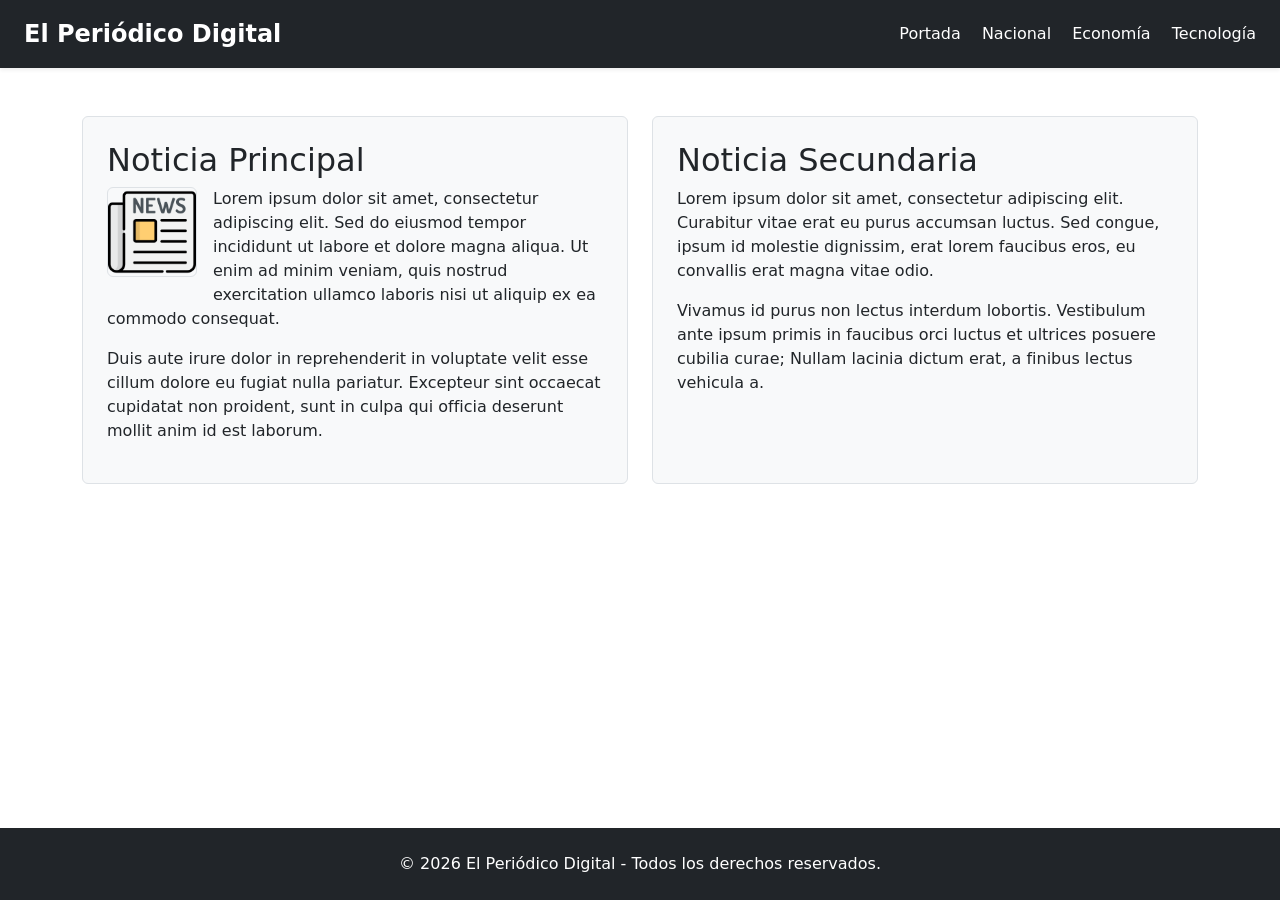
==== ACP/Grid/periodico.html @ 6537dc25 "ACP" ====
<!DOCTYPE html>
<html lang="es">
<head>
    <meta charset="UTF-8">
    <meta name="viewport" content="width=device-width, initial-scale=1.0">
    <title>Estructura Periódico</title>

    <!-- Icono de la pestaña -->
    <link rel="icon" type="image/png" href="assets/img/favicon.png">

    <!-- Estilos de Bootstrap -->
    <link href="https://cdn.jsdelivr.net/npm/bootstrap@5.3.3/dist/css/bootstrap.min.css" rel="stylesheet" integrity="sha384-QWTKZyjpPEjISv5WaRU9OFeRpok6YctnYmDr5pNlyT2bRjXh0JMhjY6hW+ALEwIH" crossorigin="anonymous">

    <!-- Mis estilos personalizados -->
    <link rel="stylesheet" href="assets/css/generic.css">
</head>
<body class="min-vh-100 d-flex flex-column">

    <!-- Menú superior que ocupa todo el ancho de la página -->
    <header class="w-100 bg-dark text-white py-3 shadow-sm">
        <div class="container-fluid px-4 d-flex justify-content-between align-items-center">
            <span class="fs-4 fw-bold">El Periódico Digital</span>
            <nav>
                <a href="#" class="text-white text-decoration-none me-3">Portada</a>
                <a href="#" class="text-white text-decoration-none me-3">Nacional</a>
                <a href="#" class="text-white text-decoration-none me-3">Economía</a>
                <a href="#" class="text-white text-decoration-none">Tecnología</a>
            </nav>
        </div>
    </header>

    <!-- Contenedor central (flex-grow-1 para empujar el pie al fondo) -->
    <main class="container my-5 flex-grow-1">
        <div class="row g-4">
            <!-- Columna izquierda: 50% con imagen flotando a la izquierda -->
            <article class="col-md-6">
                <div class="p-4 bg-light border rounded h-100">
                    <h2>Noticia Principal</h2>
                    <!-- Imagen flotando a la izquierda con margen derecho e inferior -->
                    <img src="news.png" alt="Icono noticia" class="float-start me-3 mb-2 rounded border" width="90" height="90">
                    <p>Lorem ipsum dolor sit amet, consectetur adipiscing elit. Sed do eiusmod tempor incididunt ut labore et dolore magna aliqua. Ut enim ad minim veniam, quis nostrud exercitation ullamco laboris nisi ut aliquip ex ea commodo consequat.</p>
                    <p>Duis aute irure dolor in reprehenderit in voluptate velit esse cillum dolore eu fugiat nulla pariatur. Excepteur sint occaecat cupidatat non proident, sunt in culpa qui officia deserunt mollit anim id est laborum.</p>
                </div>
            </article>

            <!-- Columna derecha: 50% -->
            <article class="col-md-6">
                <div class="p-4 bg-light border rounded h-100">
                    <h2>Noticia Secundaria</h2>
                    <p>Lorem ipsum dolor sit amet, consectetur adipiscing elit. Curabitur vitae erat eu purus accumsan luctus. Sed congue, ipsum id molestie dignissim, erat lorem faucibus eros, eu convallis erat magna vitae odio.</p>
                    <p>Vivamus id purus non lectus interdum lobortis. Vestibulum ante ipsum primis in faucibus orci luctus et ultrices posuere cubilia curae; Nullam lacinia dictum erat, a finibus lectus vehicula a.</p>
                </div>
            </article>
        </div>
    </main>

    <!-- Pie de página que ocupa todo el ancho de la página y queda al fondo -->
    <footer class="w-100 bg-dark text-white text-center py-4 mt-auto">
        <div class="container-fluid">
            <p class="mb-0">© 2026 El Periódico Digital - Todos los derechos reservados.</p>
        </div>
    </footer>

    <!-- Librería JS de Bootstrap -->
    <script src="https://cdn.jsdelivr.net/npm/bootstrap@5.3.3/dist/js/bootstrap.bundle.min.js" integrity="sha384-YvpcrYf0tY3lHB60NNkmXc5s9fDVZLESaAA55NDzOxhy9GkcIdslK1eN7N6jIeHz" crossorigin="anonymous"></script>

    <!-- Mi script JS -->
    <script src="assets/js/master.js"></script>
</body>
</html>
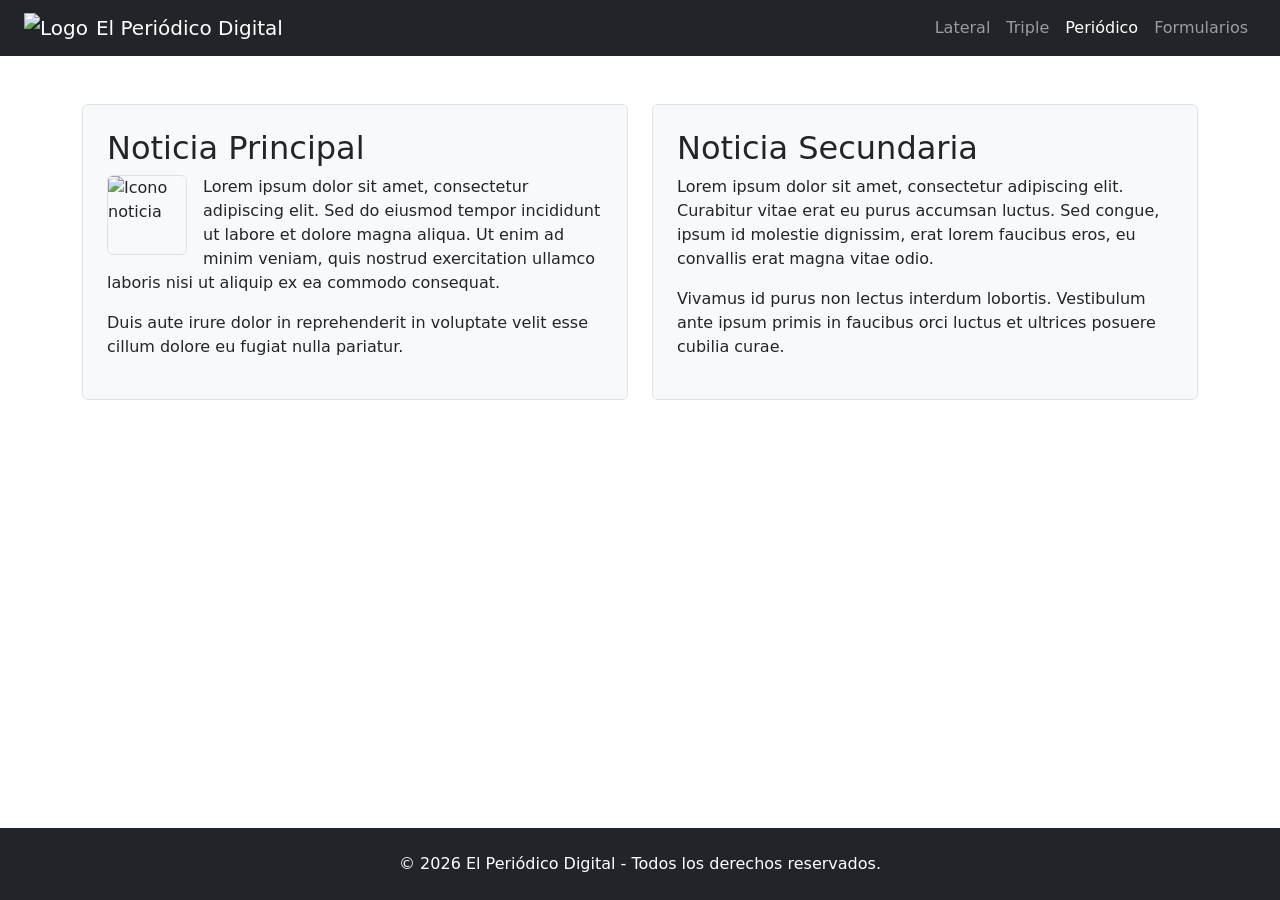
==== commit b2275669: "ACP ejericicio 3" ====
--- a/ACP/Grid/periodico.html
+++ b/ACP/Grid/periodico.html
@@ -16,45 +16,59 @@
 </head>
 <body class="min-vh-100 d-flex flex-column">
 
-    <!-- Menú superior que ocupa todo el ancho de la página -->
-    <header class="w-100 bg-dark text-white py-3 shadow-sm">
-        <div class="container-fluid px-4 d-flex justify-content-between align-items-center">
-            <span class="fs-4 fw-bold">El Periódico Digital</span>
-            <nav>
-                <a href="#" class="text-white text-decoration-none me-3">Portada</a>
-                <a href="#" class="text-white text-decoration-none me-3">Nacional</a>
-                <a href="#" class="text-white text-decoration-none me-3">Economía</a>
-                <a href="#" class="text-white text-decoration-none">Tecnología</a>
-            </nav>
+    <!-- Menú principal superior de ancho completo -->
+    <nav class="navbar navbar-expand-lg navbar-dark bg-dark w-100">
+        <div class="container-fluid px-4">
+            <span class="navbar-brand d-flex align-items-center gap-2">
+                <img src="assets/img/favicon.png" alt="Logo" class="navbar-brand-icon">
+                <span>El Periódico Digital</span>
+            </span>
+            <button class="navbar-toggler" type="button" data-bs-toggle="collapse" data-bs-target="#navPrincipal" aria-controls="navPrincipal" aria-expanded="false" aria-label="Abrir menú">
+                <span class="navbar-toggler-icon"></span>
+            </button>
+            <div class="collapse navbar-collapse" id="navPrincipal">
+                <ul class="navbar-nav ms-auto">
+                    <li class="nav-item">
+                        <a class="nav-link" href="lateral.html">Lateral</a>
+                    </li>
+                    <li class="nav-item">
+                        <a class="nav-link" href="triple.html">Triple</a>
+                    </li>
+                    <!-- Opción activa: sin enlace -->
+                    <li class="nav-item">
+                        <a class="nav-link active" aria-current="page">Periódico</a>
+                    </li>
+                    <li class="nav-item">
+                        <a class="nav-link" href="formularios.html">Formularios</a>
+                    </li>
+                </ul>
+            </div>
         </div>
-    </header>
+    </nav>
 
-    <!-- Contenedor central (flex-grow-1 para empujar el pie al fondo) -->
+    <!-- Contenedor central -->
     <main class="container my-5 flex-grow-1">
         <div class="row g-4">
-            <!-- Columna izquierda: 50% con imagen flotando a la izquierda -->
             <article class="col-md-6">
                 <div class="p-4 bg-light border rounded h-100">
                     <h2>Noticia Principal</h2>
-                    <!-- Imagen flotando a la izquierda con margen derecho e inferior -->
-                    <img src="news.png" alt="Icono noticia" class="float-start me-3 mb-2 rounded border" width="90" height="90">
+                    <img src="/ACP/Grid/" alt="Icono noticia" class="float-start me-3 mb-2 rounded border" width="80" height="80">
                     <p>Lorem ipsum dolor sit amet, consectetur adipiscing elit. Sed do eiusmod tempor incididunt ut labore et dolore magna aliqua. Ut enim ad minim veniam, quis nostrud exercitation ullamco laboris nisi ut aliquip ex ea commodo consequat.</p>
-                    <p>Duis aute irure dolor in reprehenderit in voluptate velit esse cillum dolore eu fugiat nulla pariatur. Excepteur sint occaecat cupidatat non proident, sunt in culpa qui officia deserunt mollit anim id est laborum.</p>
+                    <p>Duis aute irure dolor in reprehenderit in voluptate velit esse cillum dolore eu fugiat nulla pariatur.</p>
                 </div>
             </article>
 
-            <!-- Columna derecha: 50% -->
             <article class="col-md-6">
                 <div class="p-4 bg-light border rounded h-100">
                     <h2>Noticia Secundaria</h2>
                     <p>Lorem ipsum dolor sit amet, consectetur adipiscing elit. Curabitur vitae erat eu purus accumsan luctus. Sed congue, ipsum id molestie dignissim, erat lorem faucibus eros, eu convallis erat magna vitae odio.</p>
-                    <p>Vivamus id purus non lectus interdum lobortis. Vestibulum ante ipsum primis in faucibus orci luctus et ultrices posuere cubilia curae; Nullam lacinia dictum erat, a finibus lectus vehicula a.</p>
+                    <p>Vivamus id purus non lectus interdum lobortis. Vestibulum ante ipsum primis in faucibus orci luctus et ultrices posuere cubilia curae.</p>
                 </div>
             </article>
         </div>
     </main>
 
-    <!-- Pie de página que ocupa todo el ancho de la página y queda al fondo -->
+    <!-- Pie de página de ancho completo -->
     <footer class="w-100 bg-dark text-white text-center py-4 mt-auto">
         <div class="container-fluid">
             <p class="mb-0">© 2026 El Periódico Digital - Todos los derechos reservados.</p>
